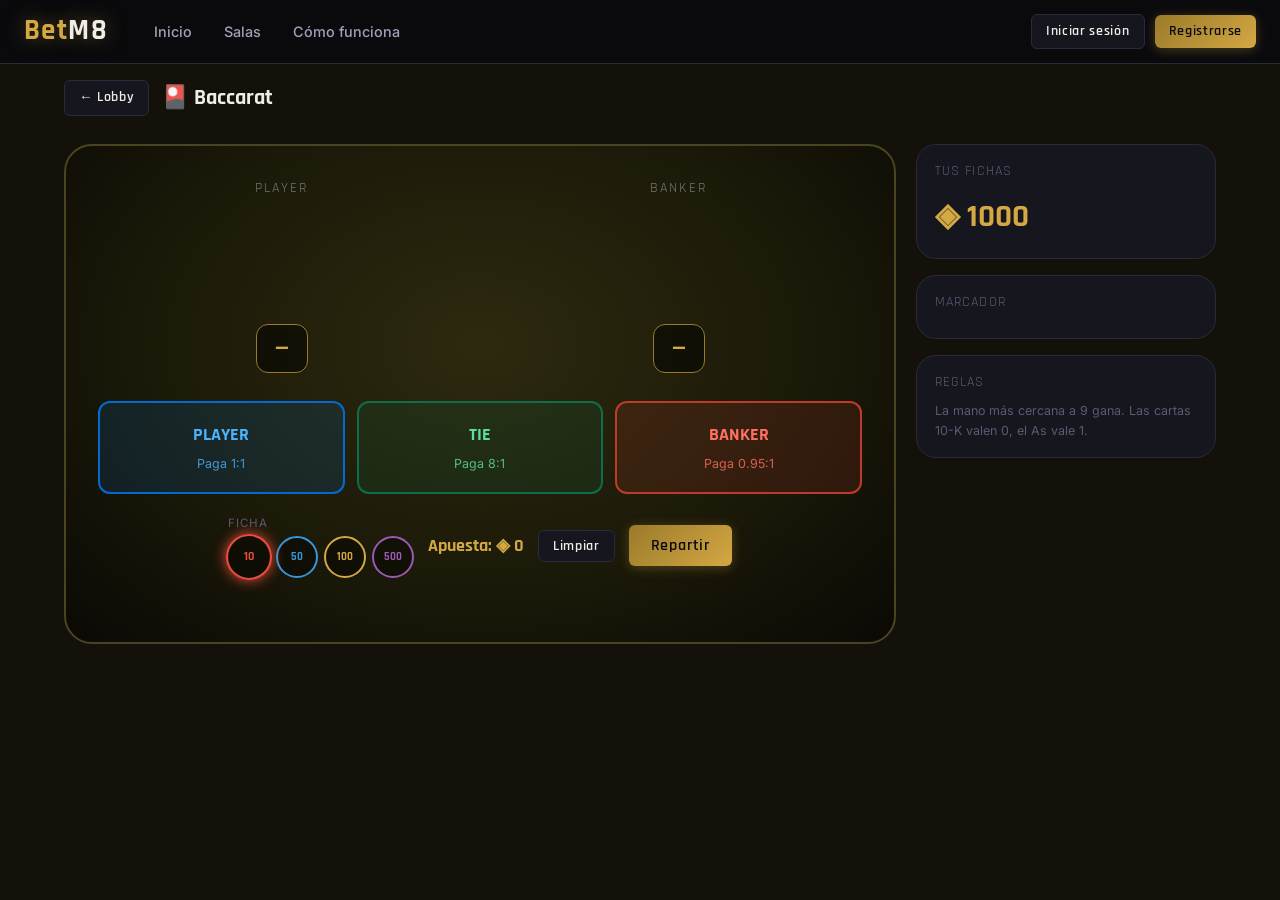
==== frontend/baccarat.html @ 60c946cb "feat: juego baccarat con zonas de apuesta y marcador Co-Authored-By: Claude Opus 4.6 <noreply@anthro" ====
<!DOCTYPE html>
<html lang="es">
<head>
<meta charset="UTF-8">
<meta name="viewport" content="width=device-width, initial-scale=1.0">
<title>Baccarat — BetM8</title>
<link rel="stylesheet" href="css/global.css">
<style>
body { background:#14110a; }
.game-layout { display:grid; grid-template-columns:1fr 300px; gap:20px; padding:20px 0 40px; align-items:start; }
.bc-table {
  background: radial-gradient(ellipse at 50% 40%, #2d2a0f 0%, #1a1808 60%, #0a0905 100%);
  border: 2px solid #4a4520;
  border-radius: var(--radius-xl);
  padding: 32px;
  position: relative;
  min-height: 500px;
}
.bc-zones { display: grid; grid-template-columns: 1fr 1fr; gap: 30px; margin-bottom: 28px; }
.bc-zone { text-align: center; }
.bc-zone-label { font-family: var(--font-display); font-size: 0.85rem; color: rgba(255,255,255,0.4); text-transform: uppercase; letter-spacing: 0.15em; margin-bottom: 12px; }
.bc-cards { display: flex; gap: 6px; justify-content: center; min-height: 100px; margin-bottom: 12px; }
.bc-card {
  width: 60px; height: 86px; background: #fff; border-radius: 6px;
  display: flex; flex-direction: column; justify-content: space-between;
  padding: 5px 6px; font-size: 0.9rem; font-weight: 700;
  box-shadow: 2px 3px 8px rgba(0,0,0,0.5);
  position: relative; animation: cardDeal 0.3s ease;
}
@keyframes cardDeal { from { transform: scale(0.5) translateY(-20px); opacity: 0; } to { transform: scale(1); opacity: 1; } }
.bc-card.red { color: #c00; }
.bc-card .center { position: absolute; top: 50%; left: 50%; transform: translate(-50%,-50%); font-size: 1.2rem; }
.bc-score {
  background: rgba(0,0,0,0.5); border: 1px solid var(--gold-dark); border-radius: var(--radius-md);
  padding: 6px 18px; font-family: var(--font-display); font-size: 1.4rem; font-weight: 700; color: var(--gold);
  display: inline-block;
}

.bet-zones { display: grid; grid-template-columns: 1fr 1fr 1fr; gap: 12px; }
.bet-zone {
  cursor: pointer;
  border-radius: var(--radius-md); padding: 18px 12px; text-align: center;
  border: 2px solid; transition: all 0.2s; position: relative;
}
.bet-zone:hover { filter: brightness(1.2); }
.bet-zone.player { background: rgba(0,107,210,0.15); border-color: #006bd2; color: #4ab4ff; }
.bet-zone.tie { background: rgba(13,110,74,0.15); border-color: #0d6e4a; color: #5fdf9d; }
.bet-zone.banker { background: rgba(192,57,43,0.15); border-color: #c0392b; color: #ff7060; }
.bet-zone-label { font-family: var(--font-display); font-size: 1.1rem; font-weight: 700; margin-bottom: 4px; }
.bet-zone-payout { font-size: 0.78rem; opacity: 0.8; }
.bet-zone-chip { position: absolute; top: 50%; left: 50%; transform: translate(-50%,-50%); width: 32px; height: 32px; border-radius: 50%; background: var(--gold); color: #000; font-weight: 700; display: flex; align-items: center; justify-content: center; font-size: 0.75rem; border: 2px solid #fff; pointer-events: none; }

.controls { display:flex; gap:14px; align-items:center; justify-content:center; flex-wrap:wrap; margin-top: 20px; }
.chip-row-bc { display: flex; gap: 6px; }
.chip-bc {
  width: 42px; height: 42px; border-radius: 50%; border: 2px solid; cursor: pointer;
  font-family: var(--font-display); font-size: 0.7rem; font-weight: 700;
  background: rgba(0,0,0,0.4); transition: transform 0.15s;
}
.chip-bc.selected { box-shadow: 0 0 12px currentColor; transform: scale(1.1); }
.side-panel { display:flex; flex-direction:column; gap:16px; }
.info-card { background: var(--bg-card); border: 1px solid var(--border); border-radius: var(--radius-lg); padding: 16px 18px; }
.info-card-title { font-family: var(--font-display); font-size: 0.85rem; color: var(--text-muted); text-transform: uppercase; letter-spacing: 0.08em; margin-bottom: 8px; }
.scoreboard { display: flex; gap: 4px; flex-wrap: wrap; }
.sb-dot { width: 22px; height: 22px; border-radius: 50%; display: flex; align-items: center; justify-content: center; font-size: 0.65rem; font-weight: 700; color: #fff; }
.sb-dot.P { background: #006bd2; }
.sb-dot.B { background: #c0392b; }
.sb-dot.T { background: #0d6e4a; }
@media (max-width: 768px) { .game-layout { grid-template-columns: 1fr; } }
</style>
</head>
<body>
<nav class="navbar" id="betm8-nav"></nav>
<div class="container">
<div style="padding:16px 0 8px;display:flex;align-items:center;gap:12px;flex-wrap:wrap">
<a href="lobby.html" class="btn btn-ghost btn-sm">← Lobby</a>
<div style="font-family:var(--font-display);font-size:1.4rem;font-weight:700;white-space:nowrap">🎴 Baccarat</div>
<div id="room-info-bar" style="margin-left:auto"></div>
</div>

<div class="game-layout">
<div>
<div class="bc-table">
<div class="bc-zones">
<div class="bc-zone">
<div class="bc-zone-label">Player</div>
<div class="bc-cards" id="player-cards"></div>
<div class="bc-score" id="player-score">—</div>
</div>
<div class="bc-zone">
<div class="bc-zone-label">Banker</div>
<div class="bc-cards" id="banker-cards"></div>
<div class="bc-score" id="banker-score">—</div>
</div>
</div>

<div class="bet-zones">
<div class="bet-zone player" id="bet-player" onclick="bet('player')">
<div class="bet-zone-label">PLAYER</div>
<div class="bet-zone-payout">Paga 1:1</div>
</div>
<div class="bet-zone tie" id="bet-tie" onclick="bet('tie')">
<div class="bet-zone-label">TIE</div>
<div class="bet-zone-payout">Paga 8:1</div>
</div>
<div class="bet-zone banker" id="bet-banker" onclick="bet('banker')">
<div class="bet-zone-label">BANKER</div>
<div class="bet-zone-payout">Paga 0.95:1</div>
</div>
</div>

<div class="controls">
<div>
<div style="font-size:0.72rem;color:var(--text-muted);text-transform:uppercase;letter-spacing:0.08em;margin-bottom:4px">Ficha</div>
<div class="chip-row-bc">
<button class="chip-bc selected" style="border-color:#e74c3c;color:#e74c3c" onclick="selChip(10,this)">10</button>
<button class="chip-bc" style="border-color:#3498db;color:#3498db" onclick="selChip(50,this)">50</button>
<button class="chip-bc" style="border-color:var(--gold);color:var(--gold)" onclick="selChip(100,this)">100</button>
<button class="chip-bc" style="border-color:#9b59b6;color:#9b59b6" onclick="selChip(500,this)">500</button>
</div>
</div>
<div style="font-family:var(--font-display);font-size:1.1rem;color:var(--gold);font-weight:700">Apuesta: ◈ <span id="bet-display">0</span></div>
<button class="btn btn-ghost btn-sm" onclick="clearBet()">Limpiar</button>
<button class="btn btn-primary" onclick="deal()">Repartir</button>
</div>
</div>
</div>

<div class="side-panel">
<div class="info-card">
<div class="info-card-title">Tus fichas</div>
<div style="font-family:var(--font-display);font-size:2rem;font-weight:700;color:var(--gold)">◈ <span id="balance-display">0</span></div>
</div>
<div class="info-card">
<div class="info-card-title">Marcador</div>
<div class="scoreboard" id="scoreboard"></div>
</div>
<div class="info-card">
<div class="info-card-title">Reglas</div>
<div style="font-size:0.78rem;color:var(--text-muted);line-height:1.6">
La mano más cercana a 9 gana. Las cartas 10-K valen 0, el As vale 1.
</div>
</div>
<a href="gestion-sala.html" id="host-link" class="btn btn-outline btn-sm" style="display:none;text-align:center">Panel de anfitrión</a>
</div>
</div>
</div>

<script src="js/app.js"></script>
<script>
const SUITS=['♠','♥','♦','♣']; const VALUES=['A','2','3','4','5','6','7','8','9','10','J','Q','K'];
const RED=new Set(['♥','♦']);
let deck=[], balance=0, currentBet=0, betType=null, chipValue=10;
const scoreboard = [];

const params = new URLSearchParams(window.location.search);
const roomId = params.get('room');

function init() {
  const user = BetM8.getUser();
  balance = user ? (user.coins || 1000) : 1000;
  if (roomId) {
    const room = BetM8.getRoom(roomId);
    if (room) {
      const me = room.players.find(p => p.id === user?.id);
      if (me) balance = me.coins || balance;
      document.getElementById('room-info-bar').innerHTML = `<span class="badge badge-blue">${room.name}</span>`;
      if (room.hostId === user?.id) { const hl = document.getElementById('host-link'); hl.href = 'gestion-sala.html?room='+roomId; hl.style.display='block'; }
    }
  }
  updateBalance();
}

function buildDeck() {
  deck = [];
  for (const s of SUITS) for (const v of VALUES) deck.push({s,v});
  for (let i=deck.length-1;i>0;i--) { const j=Math.floor(Math.random()*(i+1)); [deck[i],deck[j]]=[deck[j],deck[i]]; }
}
function cardVal(c) { if (['10','J','Q','K'].includes(c.v)) return 0; if (c.v === 'A') return 1; return parseInt(c.v); }
function handVal(h) { return h.reduce((s,c) => (s + cardVal(c)) % 10, 0); }

function selChip(v, btn) {
  chipValue = v;
  document.querySelectorAll('.chip-bc').forEach(b => b.classList.remove('selected'));
  btn.classList.add('selected');
}

function bet(type) {
  if (chipValue > balance) { BetM8.toast('Fichas insuficientes','warning'); return; }
  if (betType && betType !== type) { BetM8.toast('Limpia tu apuesta primero','warning'); return; }
  balance -= chipValue;
  currentBet += chipValue;
  betType = type;
  updateBalance();
  document.getElementById('bet-display').textContent = currentBet;
  const zone = document.getElementById('bet-' + type);
  let chip = zone.querySelector('.bet-zone-chip');
  if (!chip) { chip = document.createElement('div'); chip.className = 'bet-zone-chip'; zone.appendChild(chip); }
  chip.textContent = currentBet;
}

function clearBet() {
  balance += currentBet;
  currentBet = 0; betType = null;
  document.querySelectorAll('.bet-zone-chip').forEach(c => c.remove());
  document.getElementById('bet-display').textContent = '0';
  updateBalance();
}

function renderCard(c) {
  const isRed = RED.has(c.s);
  return `<div class="bc-card ${isRed?'red':''}">
    <div>${c.v}${c.s}</div>
    <div class="center">${c.s}</div>
  </div>`;
}

function deal() {
  if (currentBet === 0) { BetM8.toast('Haz una apuesta primero','warning'); return; }
  buildDeck();
  const player = [deck.pop(), deck.pop()];
  const banker = [deck.pop(), deck.pop()];
  if (handVal(player) <= 5) player.push(deck.pop());
  if (handVal(banker) <= 5) banker.push(deck.pop());

  document.getElementById('player-cards').innerHTML = player.map(renderCard).join('');
  document.getElementById('banker-cards').innerHTML = banker.map(renderCard).join('');
  const ps = handVal(player), bs = handVal(banker);
  document.getElementById('player-score').textContent = ps;
  document.getElementById('banker-score').textContent = bs;

  let result = ps > bs ? 'player' : (bs > ps ? 'banker' : 'tie');
  scoreboard.unshift(result === 'player' ? 'P' : result === 'banker' ? 'B' : 'T');
  if (scoreboard.length > 24) scoreboard.pop();
  document.getElementById('scoreboard').innerHTML = scoreboard.map(r => `<div class="sb-dot ${r}">${r}</div>`).join('');

  let win = 0;
  if (result === betType) {
    if (betType === 'player') win = currentBet * 2;
    else if (betType === 'banker') win = Math.floor(currentBet * 1.95);
    else win = currentBet * 9;
    balance += win;
    BetM8.toast('¡Ganas ◈' + win.toLocaleString('es-ES') + '!','success');
  } else {
    BetM8.toast('Pierdes','info');
  }

  currentBet = 0; betType = null;
  document.querySelectorAll('.bet-zone-chip').forEach(c => c.remove());
  document.getElementById('bet-display').textContent = '0';
  updateBalance();
  saveBalance();
}

function updateBalance() { document.getElementById('balance-display').textContent = balance.toLocaleString('es-ES'); }
function saveBalance() {
  const user = BetM8.getUser(); if (!user) return;
  user.coins = balance; BetM8.setUser(user);
  if (roomId) { const room = BetM8.getRoom(roomId); if (room) { const me = room.players.find(p=>p.id===user.id); if (me) { me.coins=balance; BetM8.updateRoom(roomId,{players:room.players}); } } }
  BetM8.renderNavbar();
}

document.addEventListener('DOMContentLoaded', init);
</script>
</body>
</html>
---- frontend/css/global.css ----
/* ============================================
   BetM8 — Global Design System
   Dark / Gold / Neon aesthetic
   ============================================ */

@import url('https://fonts.googleapis.com/css2?family=Rajdhani:wght@400;500;600;700&family=Inter:wght@300;400;500;600&display=swap');

:root {
  /* Colors */
  --bg-base:        #0a0a0f;
  --bg-surface:     #111118;
  --bg-card:        #16161f;
  --bg-card-hover:  #1e1e2a;
  --bg-input:       #1a1a24;
  --border:         #2a2a3a;
  --border-light:   #3a3a50;

  --gold:           #d4a843;
  --gold-light:     #f0c060;
  --gold-dark:      #9a7a2a;
  --gold-glow:      rgba(212, 168, 67, 0.15);

  --neon-green:     #00ff9d;
  --neon-blue:      #00cfff;
  --neon-purple:    #a855f7;
  --neon-red:       #ff4466;

  --text-primary:   #f0ede6;
  --text-secondary: #a0a0b8;
  --text-muted:     #5a5a72;
  --text-gold:      #d4a843;

  --success:        #00c97a;
  --danger:         #ff3355;
  --warning:        #f5a623;

  /* Typography */
  --font-display:   'Rajdhani', sans-serif;
  --font-body:      'Inter', sans-serif;

  /* Spacing */
  --radius-sm:      6px;
  --radius-md:      12px;
  --radius-lg:      20px;
  --radius-xl:      28px;

  /* Shadows */
  --shadow-gold:    0 0 20px rgba(212, 168, 67, 0.3);
  --shadow-card:    0 4px 24px rgba(0, 0, 0, 0.4);
  --shadow-input:   0 2px 8px rgba(0, 0, 0, 0.3);
}

*, *::before, *::after { box-sizing: border-box; margin: 0; padding: 0; }

html { scroll-behavior: smooth; }

body {
  font-family: var(--font-body);
  background: var(--bg-base);
  color: var(--text-primary);
  min-height: 100vh;
  overflow-x: hidden;
  line-height: 1.6;
}

/* ---- TYPOGRAPHY ---- */
h1, h2, h3, h4, h5, h6 {
  font-family: var(--font-display);
  font-weight: 700;
  letter-spacing: 0.03em;
  line-height: 1.15;
}

.display { font-size: clamp(2.5rem, 6vw, 5rem); }
.h1 { font-size: clamp(2rem, 4vw, 3.5rem); }
.h2 { font-size: clamp(1.5rem, 3vw, 2.5rem); }
.h3 { font-size: clamp(1.2rem, 2vw, 1.8rem); }

.gold { color: var(--gold); }
.neon-green { color: var(--neon-green); }
.neon-blue { color: var(--neon-blue); }
.muted { color: var(--text-secondary); }

/* ---- LAYOUT ---- */
.container {
  max-width: 1200px;
  margin: 0 auto;
  padding: 0 24px;
}

.container-wide {
  max-width: 1400px;
  margin: 0 auto;
  padding: 0 24px;
}

/* ---- NAVBAR ---- */
.navbar {
  position: sticky;
  top: 0;
  z-index: 100;
  background: rgba(10, 10, 15, 0.92);
  backdrop-filter: blur(16px);
  border-bottom: 1px solid var(--border);
  padding: 0 24px;
  height: 64px;
  display: flex;
  align-items: center;
  gap: 32px;
}

.navbar-brand {
  font-family: var(--font-display);
  font-size: 1.8rem;
  font-weight: 700;
  color: var(--gold);
  text-decoration: none;
  letter-spacing: 0.05em;
  text-shadow: 0 0 20px rgba(212,168,67,0.4);
  flex-shrink: 0;
}

.navbar-brand span { color: var(--text-primary); }

.navbar-nav {
  display: flex;
  gap: 4px;
  align-items: center;
  list-style: none;
  flex: 1;
}

.navbar-nav a {
  color: var(--text-secondary);
  text-decoration: none;
  font-size: 0.9rem;
  font-weight: 500;
  padding: 8px 14px;
  border-radius: var(--radius-sm);
  transition: color 0.2s, background 0.2s;
}

.navbar-nav a:hover,
.navbar-nav a.active {
  color: var(--text-primary);
  background: var(--bg-card);
}

.navbar-nav a.active { color: var(--gold); }

.navbar-actions {
  display: flex;
  gap: 10px;
  align-items: center;
  margin-left: auto;
}

.navbar-coins {
  display: flex;
  align-items: center;
  gap: 6px;
  background: var(--bg-card);
  border: 1px solid var(--border);
  border-radius: var(--radius-sm);
  padding: 6px 12px;
  font-size: 0.85rem;
  font-weight: 600;
  color: var(--gold);
}

.navbar-coins::before { content: '◈'; font-size: 1rem; }

.navbar-avatar {
  width: 36px;
  height: 36px;
  border-radius: 50%;
  background: linear-gradient(135deg, var(--gold-dark), var(--gold));
  display: flex;
  align-items: center;
  justify-content: center;
  font-size: 0.8rem;
  font-weight: 700;
  color: var(--bg-base);
  cursor: pointer;
  border: 2px solid var(--gold);
  transition: box-shadow 0.2s;
}

.navbar-avatar:hover { box-shadow: var(--shadow-gold); }

/* Mobile hamburger */
.navbar-toggle {
  display: none;
  background: none;
  border: 1px solid var(--border);
  color: var(--text-primary);
  width: 36px;
  height: 36px;
  border-radius: var(--radius-sm);
  cursor: pointer;
  font-size: 1.2rem;
  align-items: center;
  justify-content: center;
}

/* ---- BUTTONS ---- */
.btn {
  display: inline-flex;
  align-items: center;
  justify-content: center;
  gap: 8px;
  font-family: var(--font-display);
  font-weight: 600;
  font-size: 1rem;
  letter-spacing: 0.05em;
  border: none;
  border-radius: var(--radius-sm);
  cursor: pointer;
  transition: all 0.2s;
  text-decoration: none;
  white-space: nowrap;
  padding: 10px 22px;
}

.btn-primary {
  background: linear-gradient(135deg, var(--gold-dark), var(--gold));
  color: var(--bg-base);
  box-shadow: 0 2px 12px rgba(212,168,67,0.3);
}
.btn-primary:hover {
  background: linear-gradient(135deg, var(--gold), var(--gold-light));
  box-shadow: var(--shadow-gold);
  transform: translateY(-1px);
}

.btn-outline {
  background: transparent;
  color: var(--gold);
  border: 1px solid var(--gold);
}
.btn-outline:hover {
  background: var(--gold-glow);
  box-shadow: var(--shadow-gold);
}

.btn-ghost {
  background: var(--bg-card);
  color: var(--text-primary);
  border: 1px solid var(--border);
}
.btn-ghost:hover { background: var(--bg-card-hover); border-color: var(--border-light); }

.btn-danger {
  background: rgba(255,51,85,0.15);
  color: var(--neon-red);
  border: 1px solid rgba(255,51,85,0.3);
}
.btn-danger:hover { background: rgba(255,51,85,0.25); }

.btn-success {
  background: rgba(0,201,122,0.15);
  color: var(--neon-green);
  border: 1px solid rgba(0,201,122,0.3);
}
.btn-success:hover { background: rgba(0,201,122,0.25); }

.btn-sm { padding: 6px 14px; font-size: 0.85rem; }
.btn-lg { padding: 14px 32px; font-size: 1.15rem; }
.btn-full { width: 100%; }
.btn:disabled { opacity: 0.4; cursor: not-allowed; transform: none !important; }

/* ---- CARDS ---- */
.card {
  background: var(--bg-card);
  border: 1px solid var(--border);
  border-radius: var(--radius-md);
  padding: 24px;
  transition: border-color 0.2s, box-shadow 0.2s;
}

.card:hover { border-color: var(--border-light); }
.card-gold { border-color: var(--gold-dark); }
.card-gold:hover { border-color: var(--gold); box-shadow: var(--shadow-gold); }

/* ---- FORMS ---- */
.form-group { display: flex; flex-direction: column; gap: 6px; }

.form-label {
  font-size: 0.85rem;
  font-weight: 500;
  color: var(--text-secondary);
  letter-spacing: 0.05em;
  text-transform: uppercase;
}

.form-control {
  background: var(--bg-input);
  border: 1px solid var(--border);
  border-radius: var(--radius-sm);
  color: var(--text-primary);
  font-family: var(--font-body);
  font-size: 0.95rem;
  padding: 10px 14px;
  transition: border-color 0.2s, box-shadow 0.2s;
  width: 100%;
}

.form-control:focus {
  outline: none;
  border-color: var(--gold-dark);
  box-shadow: 0 0 0 3px rgba(212,168,67,0.1);
}

.form-control::placeholder { color: var(--text-muted); }

select.form-control { cursor: pointer; }

/* ---- BADGE ---- */
.badge {
  display: inline-flex;
  align-items: center;
  gap: 4px;
  font-size: 0.75rem;
  font-weight: 600;
  padding: 3px 10px;
  border-radius: 999px;
  letter-spacing: 0.04em;
  text-transform: uppercase;
}
.badge-gold { background: rgba(212,168,67,0.15); color: var(--gold); border: 1px solid rgba(212,168,67,0.3); }
.badge-green { background: rgba(0,255,157,0.1); color: var(--neon-green); border: 1px solid rgba(0,255,157,0.3); }
.badge-blue { background: rgba(0,207,255,0.1); color: var(--neon-blue); border: 1px solid rgba(0,207,255,0.3); }
.badge-red { background: rgba(255,68,102,0.1); color: var(--neon-red); border: 1px solid rgba(255,68,102,0.3); }
.badge-purple { background: rgba(168,85,247,0.1); color: var(--neon-purple); border: 1px solid rgba(168,85,247,0.3); }

/* ---- DIVIDER ---- */
.divider {
  height: 1px;
  background: var(--border);
  margin: 24px 0;
}

.divider-text {
  display: flex;
  align-items: center;
  gap: 12px;
  color: var(--text-muted);
  font-size: 0.85rem;
  margin: 20px 0;
}
.divider-text::before,
.divider-text::after {
  content: '';
  flex: 1;
  height: 1px;
  background: var(--border);
}

/* ---- TOAST NOTIFICATIONS ---- */
.toast-container {
  position: fixed;
  top: 80px;
  right: 24px;
  z-index: 9999;
  display: flex;
  flex-direction: column;
  gap: 8px;
}

.toast {
  background: var(--bg-card);
  border: 1px solid var(--border);
  border-radius: var(--radius-md);
  padding: 14px 18px;
  display: flex;
  align-items: center;
  gap: 10px;
  min-width: 280px;
  max-width: 400px;
  box-shadow: var(--shadow-card);
  animation: slideIn 0.3s ease;
  font-size: 0.9rem;
}

.toast.success { border-left: 3px solid var(--neon-green); }
.toast.error { border-left: 3px solid var(--neon-red); }
.toast.warning { border-left: 3px solid var(--warning); }
.toast.info { border-left: 3px solid var(--neon-blue); }

@keyframes slideIn {
  from { transform: translateX(120%); opacity: 0; }
  to   { transform: translateX(0);    opacity: 1; }
}

/* ---- SCROLLBAR ---- */
::-webkit-scrollbar { width: 6px; height: 6px; }
::-webkit-scrollbar-track { background: var(--bg-base); }
::-webkit-scrollbar-thumb { background: var(--border-light); border-radius: 3px; }
::-webkit-scrollbar-thumb:hover { background: var(--gold-dark); }

/* ---- PAGE HEADER ---- */
.page-header {
  padding: 48px 0 32px;
  border-bottom: 1px solid var(--border);
  margin-bottom: 40px;
}

.page-header h1 {
  font-family: var(--font-display);
  font-size: 2.2rem;
  color: var(--text-primary);
  margin-bottom: 6px;
}

.page-header p { color: var(--text-secondary); font-size: 1rem; }

/* ---- TABLES ---- */
.table-wrapper { overflow-x: auto; }

table {
  width: 100%;
  border-collapse: collapse;
  font-size: 0.9rem;
}

thead tr {
  border-bottom: 1px solid var(--border);
}

thead th {
  font-family: var(--font-display);
  font-weight: 600;
  text-align: left;
  padding: 10px 16px;
  color: var(--text-muted);
  font-size: 0.8rem;
  letter-spacing: 0.08em;
  text-transform: uppercase;
}

tbody tr {
  border-bottom: 1px solid rgba(42,42,58,0.5);
  transition: background 0.15s;
}

tbody tr:hover { background: var(--bg-card-hover); }

tbody td { padding: 12px 16px; color: var(--text-primary); }

/* ---- CHIP / COIN ---- */
.chip {
  display: inline-flex;
  align-items: center;
  gap: 5px;
  font-weight: 600;
  color: var(--gold);
}
.chip::before { content: '◈'; }

/* ---- RESPONSIVE ---- */
@media (max-width: 768px) {
  .navbar { gap: 16px; }
  .navbar-nav { display: none; }
  .navbar-nav.open {
    display: flex;
    flex-direction: column;
    position: absolute;
    top: 64px;
    left: 0;
    right: 0;
    background: var(--bg-surface);
    border-bottom: 1px solid var(--border);
    padding: 12px;
    gap: 4px;
  }
  .navbar-toggle { display: flex; }
  .container, .container-wide { padding: 0 16px; }
}
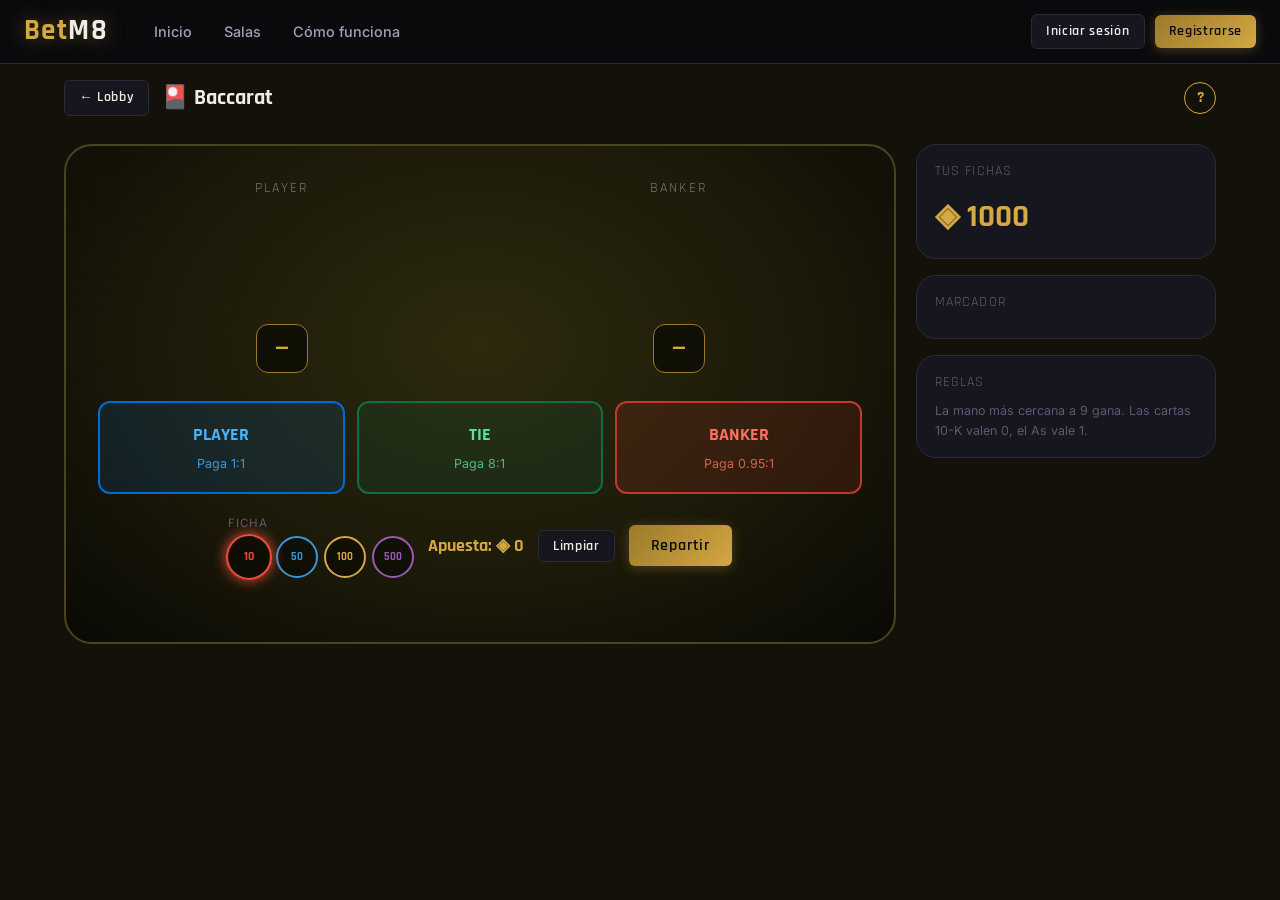
==== commit 672dc916: "feat: botón de ayuda con reglas en los 6 juegos Co-Authored-By: Claude Opus 4.6 <noreply@anthropic.c" ====
--- a/frontend/baccarat.html
+++ b/frontend/baccarat.html
@@ -21,14 +21,14 @@
 .bc-zone-label { font-family: var(--font-display); font-size: 0.85rem; color: rgba(255,255,255,0.4); text-transform: uppercase; letter-spacing: 0.15em; margin-bottom: 12px; }
 .bc-cards { display: flex; gap: 6px; justify-content: center; min-height: 100px; margin-bottom: 12px; }
 .bc-card {
-  width: 60px; height: 86px; background: #fff; border-radius: 6px;
+  width: 60px; height: 86px; background: #fff; color: #111; border-radius: 6px;
   display: flex; flex-direction: column; justify-content: space-between;
   padding: 5px 6px; font-size: 0.9rem; font-weight: 700;
   box-shadow: 2px 3px 8px rgba(0,0,0,0.5);
   position: relative; animation: cardDeal 0.3s ease;
 }
-@keyframes cardDeal { from { transform: scale(0.5) translateY(-20px); opacity: 0; } to { transform: scale(1); opacity: 1; } }
-.bc-card.red { color: #c00; }
+@keyframes cardDeal { from { transform: scale(0.5) translateY(-20px); } to { transform: scale(1); } }
+.bc-card.red { color: #cc0000; }
 .bc-card .center { position: absolute; top: 50%; left: 50%; transform: translate(-50%,-50%); font-size: 1.2rem; }
 .bc-score {
   background: rgba(0,0,0,0.5); border: 1px solid var(--gold-dark); border-radius: var(--radius-md);
@@ -67,6 +67,58 @@
 .sb-dot.B { background: #c0392b; }
 .sb-dot.T { background: #0d6e4a; }
 @media (max-width: 768px) { .game-layout { grid-template-columns: 1fr; } }
+.help-btn {
+  width: 32px; height: 32px;
+  border-radius: 50%;
+  border: 1px solid var(--gold);
+  background: transparent;
+  color: var(--gold);
+  font-family: var(--font-display);
+  font-size: 1rem;
+  font-weight: 700;
+  cursor: pointer;
+  transition: background 0.15s;
+}
+.help-btn:hover { background: var(--gold-glow); }
+.help-modal-overlay {
+  position: fixed; inset: 0;
+  background: rgba(0,0,0,0.7);
+  backdrop-filter: blur(4px);
+  display: none; align-items: center; justify-content: center;
+  z-index: 300;
+}
+.help-modal-overlay.show { display: flex; }
+.help-modal {
+  background: var(--bg-card);
+  border: 1px solid var(--border);
+  border-radius: var(--radius-xl);
+  padding: 28px 32px;
+  max-width: 480px;
+  width: 90%;
+  position: relative;
+  max-height: 80vh;
+  overflow-y: auto;
+}
+.help-modal-title {
+  font-family: var(--font-display);
+  font-size: 1.2rem;
+  color: var(--gold);
+  margin-bottom: 14px;
+}
+.help-modal-body {
+  font-size: 0.88rem;
+  color: var(--text-secondary);
+  line-height: 1.6;
+}
+.help-modal-close {
+  position: absolute;
+  top: 12px; right: 16px;
+  background: none; border: none;
+  color: var(--text-muted);
+  font-size: 1.4rem;
+  cursor: pointer;
+}
+.help-modal-close:hover { color: #fff; }
 </style>
 </head>
 <body>
@@ -76,6 +128,7 @@
 <a href="lobby.html" class="btn btn-ghost btn-sm">← Lobby</a>
 <div style="font-family:var(--font-display);font-size:1.4rem;font-weight:700;white-space:nowrap">🎴 Baccarat</div>
 <div id="room-info-bar" style="margin-left:auto"></div>
+<button class="help-btn" onclick="document.getElementById('help-modal').classList.add('show')">?</button>
 </div>
 
 <div class="game-layout">
@@ -146,6 +199,14 @@
 </div>
 </div>
 
+<div class="help-modal-overlay" id="help-modal">
+<div class="help-modal">
+<button class="help-modal-close" onclick="document.getElementById('help-modal').classList.remove('show')">&times;</button>
+<div class="help-modal-title">Cómo jugar — Baccarat</div>
+<div class="help-modal-body">Apuesta a Player, Banker o Tie antes de repartir. Se reparten 2 cartas a cada lado, gana el más cercano a 9. Las figuras y el 10 valen 0, el As vale 1. Si la suma supera 9 se resta 10. Player paga 1:1, Banker paga 0.95:1, Tie paga 8:1.</div>
+</div>
+</div>
+
 <script src="js/app.js"></script>
 <script>
 const SUITS=['♠','♥','♦','♣']; const VALUES=['A','2','3','4','5','6','7','8','9','10','J','Q','K'];
@@ -156,16 +217,19 @@
 const params = new URLSearchParams(window.location.search);
 const roomId = params.get('room');
 
-function init() {
+async function init() {
   const user = BetM8.getUser();
   balance = user ? (user.coins || 1000) : 1000;
   if (roomId) {
-    const room = BetM8.getRoom(roomId);
+    // Intentamos API, si falla usamos localStorage
+    const room = await BetM8.getRoom(roomId);
     if (room) {
-      const me = room.players.find(p => p.id === user?.id);
-      if (me) balance = me.coins || balance;
-      document.getElementById('room-info-bar').innerHTML = `<span class="badge badge-blue">${room.name}</span>`;
-      if (room.hostId === user?.id) { const hl = document.getElementById('host-link'); hl.href = 'gestion-sala.html?room='+roomId; hl.style.display='block'; }
+      const jugadores = room.jugadores || room.players || [];
+      const me = jugadores.find(p => (p.usuario_id || p.id) === user?.id);
+      if (me) balance = me.fichas || me.coins || balance;
+      document.getElementById('room-info-bar').innerHTML = `<span class="badge badge-blue">${room.nombre || room.name}</span>`;
+      const hostId = room.host_id || room.hostId;
+      if (hostId === user?.id) { const hl = document.getElementById('host-link'); hl.href = 'gestion-sala.html?room='+roomId; hl.style.display='block'; }
     }
   }
   updateBalance();
@@ -253,14 +317,25 @@
 }
 
 function updateBalance() { document.getElementById('balance-display').textContent = balance.toLocaleString('es-ES'); }
-function saveBalance() {
+async function saveBalance() {
   const user = BetM8.getUser(); if (!user) return;
   user.coins = balance; BetM8.setUser(user);
-  if (roomId) { const room = BetM8.getRoom(roomId); if (room) { const me = room.players.find(p=>p.id===user.id); if (me) { me.coins=balance; BetM8.updateRoom(roomId,{players:room.players}); } } }
+  if (roomId) {
+    const room = await BetM8.getRoom(roomId);
+    if (room) {
+      const jugadores = room.jugadores || room.players || [];
+      const me = jugadores.find(p => (p.usuario_id || p.id) === user.id);
+      if (me) { me.fichas = balance; me.coins = balance; BetM8.updateRoom(roomId, { players: jugadores }); }
+    }
+  }
   BetM8.renderNavbar();
 }
 
 document.addEventListener('DOMContentLoaded', init);
+
+document.getElementById('help-modal').addEventListener('click', function(e) {
+  if (e.target === this) this.classList.remove('show');
+});
 </script>
 </body>
 </html>
